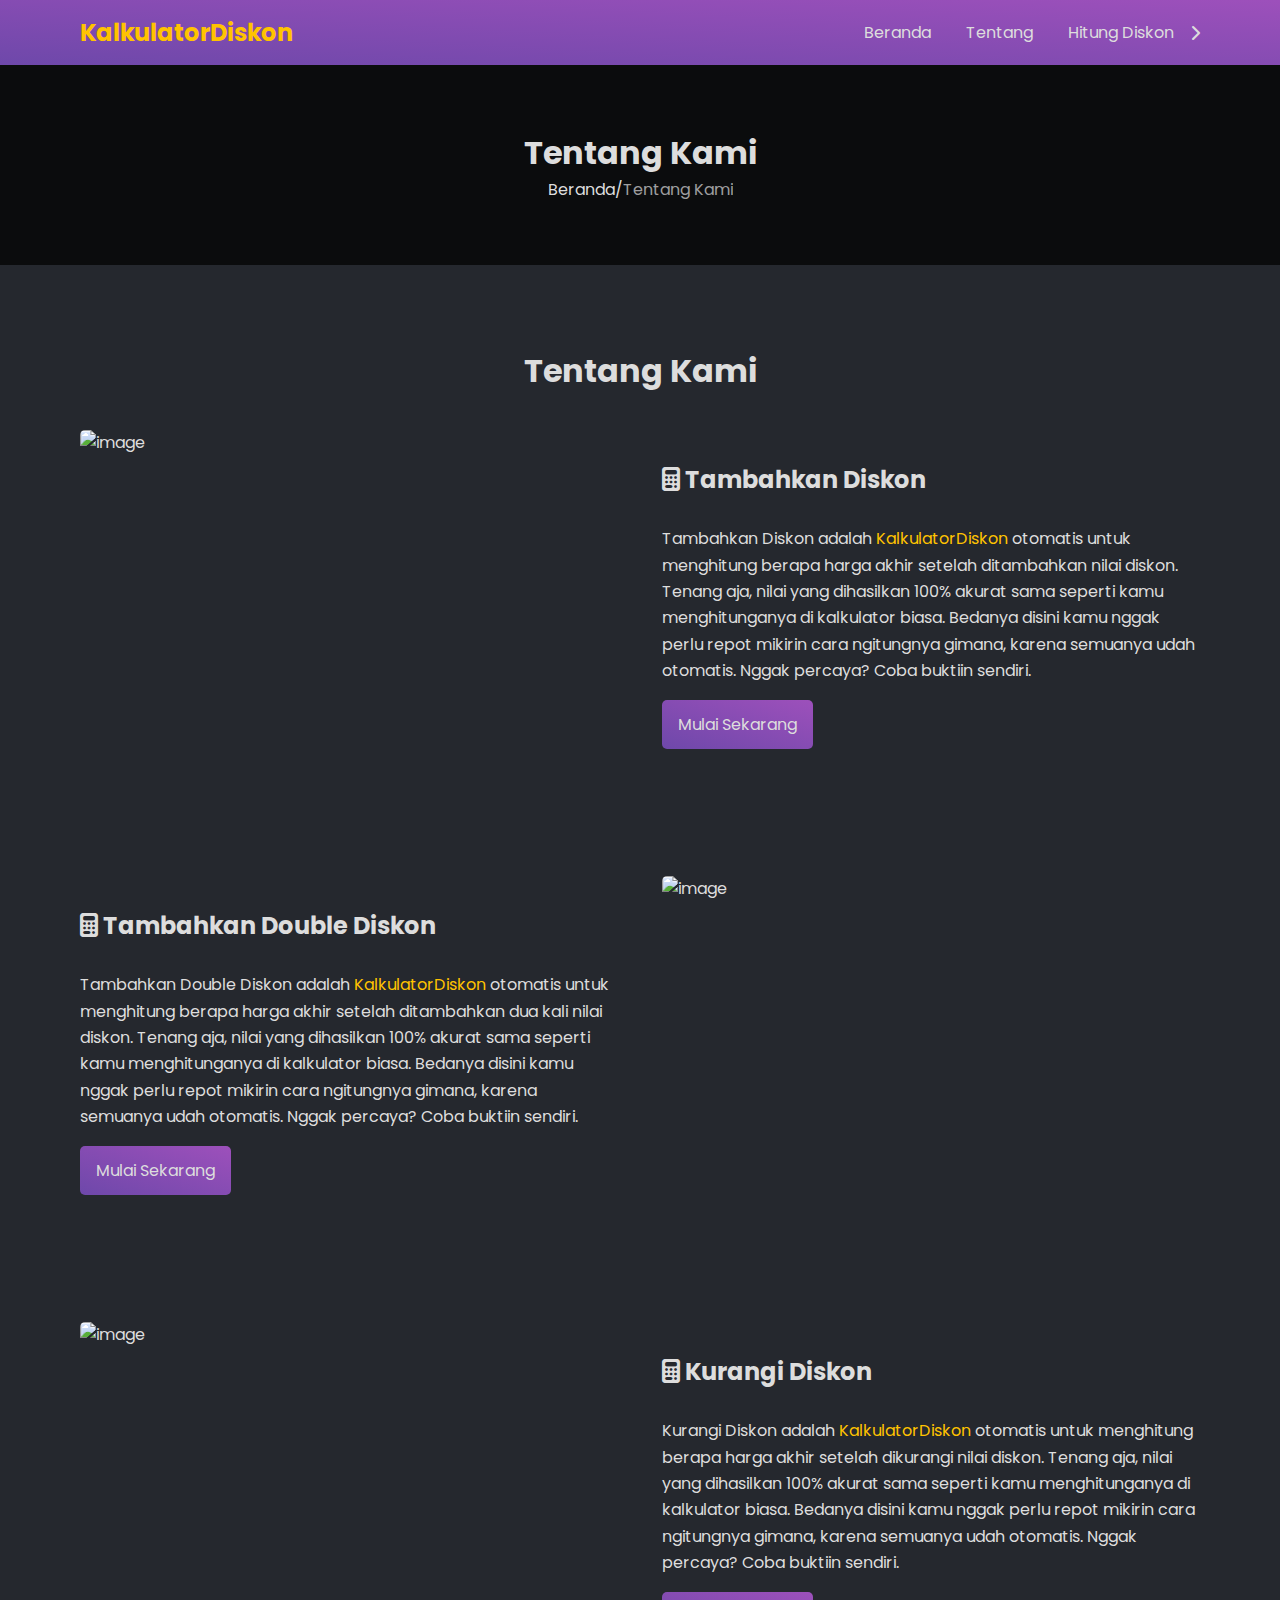
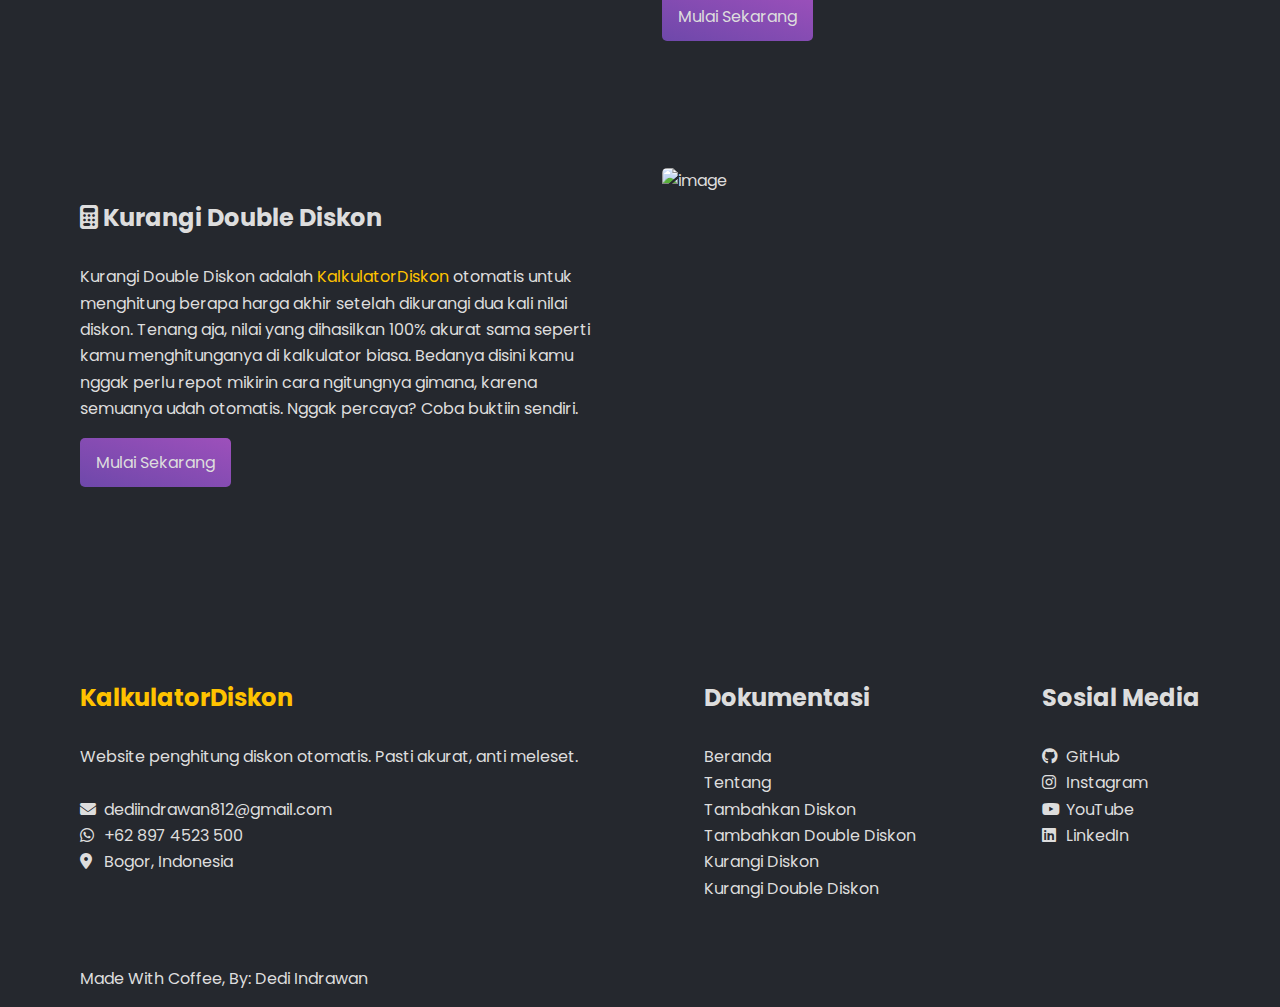
==== about.html @ f5e7368a "restyling mobile view" ====
<!DOCTYPE html>
<html lang="en">

<head>
    <meta charset="UTF-8">
    <meta http-equiv="X-UA-Compatible" content="IE=edge">
    <meta name="viewport" content="width=device-width, initial-scale=1.0">
    <title>Kalkulator Diskon | Tentang</title>
    <!-- connecting to css file -->
    <link rel="stylesheet" href="style.css">
    <link rel="stylesheet" href="kurangi-diskon.css">
    <!-- connecting to cdn js font awesome icon -->
    <link rel="stylesheet" href="https://cdnjs.cloudflare.com/ajax/libs/font-awesome/6.2.1/css/all.min.css" />

<body>
    <!-- alert -->
    <div class="alert">
        <p>Harga awal dan diskon tidak boleh kosong!</p>
    </div>

    <!-- wrapper navbar -->
    <nav class="wrapper-navbar">
        <!-- logo -->
        <div class="logo">
            <a href="index.html">
                <h2>KalkulatorDiskon</h2>
            </a>
        </div>
        <!-- navlink -->
        <ul class="navlink">
            <li><a href="index.html">Beranda</a></li>
            <li><a href="about.html">Tentang</a></li>
            <li class="dropdown">
                <a href="#!">Hitung Diskon <i class="fa-solid fa-chevron-right"></i></a>
                <!-- dropdown list -->
                <ul class="dropdown-list">
                    <li><a href="tambahkan-diskon.html">Tambahkan Diskon</a></li>
                    <li><a href="tambahkan-db-diskon.html">Tambahkan Double Diskon</a></li>
                    <li><a href="kurangi-diskon.html">Kurangi Diskon</a></li>
                    <li><a href="kurangi-db-diskon.html">Kurangi Double Diskon</a></li>
                </ul>
            </li>
        </ul>
        <!-- toggle menu -->
        <i class="fa-solid fa-bars-staggered toggle-menu" onclick="openNavlink()"></i>
    </nav>

    <!-- jumbotron -->
    <header class="jumbotron">
        <div class="jumbotron-text">
            <h1>Tentang Kami</h1>
            <ul>
                <li><a href="index.html">Beranda</a></li>
                /
                <li><a href="#about">Tentang Kami</a></li>
            </ul>
        </div>
    </header>

    <!-- container start -->
    <main class="container">
        <section id="about">
            <h1>Tentang Kami</h1>
            <figure class="content">
                <img src="https://images.unsplash.com/photo-1527264935190-1401c51b5bbc?ixlib=rb-4.0.3&ixid=MnwxMjA3fDB8MHxwaG90by1wYWdlfHx8fGVufDB8fHx8&auto=format&fit=crop&w=870&q=80"
                    alt="image">
                <figcaption>
                    <h2><i class="fa-solid fa-calculator"></i> Tambahkan Diskon</h2>
                    <br>
                    <p>Tambahkan Diskon adalah <span>KalkulatorDiskon</span> otomatis untuk menghitung berapa harga
                        akhir
                        setelah ditambahkan nilai diskon. Tenang aja, nilai yang dihasilkan 100% akurat sama seperti
                        kamu menghitunganya di kalkulator biasa. Bedanya disini kamu nggak perlu repot mikirin cara
                        ngitungnya gimana, karena semuanya udah otomatis. Nggak percaya? Coba buktiin sendiri.</p>
                    <button type="submit" onclick="openTambahkanDiskon()">Mulai Sekarang</button>
                </figcaption>
            </figure>
        </section>
        <section>
            <figure class="content">
                <img src="https://images.unsplash.com/photo-1545535408-2b4d520cbd88?ixlib=rb-4.0.3&ixid=MnwxMjA3fDB8MHxzZWFyY2h8Mzh8fGRpc2NvdW50fGVufDB8MHwwfHw%3D&auto=format&fit=crop&w=500&q=60"
                    alt="image">
                <figcaption>
                    <h2><i class="fa-solid fa-calculator"></i> Tambahkan Double Diskon</h2>
                    <br>
                    <p>Tambahkan Double Diskon adalah <span>KalkulatorDiskon</span> otomatis untuk menghitung berapa
                        harga
                        akhir
                        setelah ditambahkan dua kali nilai diskon. Tenang aja, nilai yang dihasilkan 100% akurat sama
                        seperti
                        kamu menghitunganya di kalkulator biasa. Bedanya disini kamu nggak perlu repot mikirin cara
                        ngitungnya gimana, karena semuanya udah otomatis. Nggak percaya? Coba buktiin sendiri.</p>
                    <button type="submit" onclick="openTambahkanDbDiskon()">Mulai Sekarang</button>
                </figcaption>
            </figure>
        </section>
        <section>
            <figure class="content">
                <img src="https://images.unsplash.com/photo-1572584642822-6f8de0243c93?ixlib=rb-4.0.3&ixid=MnwxMjA3fDB8MHxwaG90by1wYWdlfHx8fGVufDB8fHx8&auto=format&fit=crop&w=870&q=80"
                    alt="image">
                <figcaption>
                    <h2><i class="fa-solid fa-calculator"></i> Kurangi Diskon</h2>
                    <br>
                    <p>Kurangi Diskon adalah <span>KalkulatorDiskon</span> otomatis untuk menghitung berapa harga
                        akhir
                        setelah dikurangi nilai diskon. Tenang aja, nilai yang dihasilkan 100% akurat sama seperti
                        kamu menghitunganya di kalkulator biasa. Bedanya disini kamu nggak perlu repot mikirin cara
                        ngitungnya gimana, karena semuanya udah otomatis. Nggak percaya? Coba buktiin sendiri.</p>
                    <button type="submit" onclick="openKurangiDiskon()">Mulai Sekarang</button>
                </figcaption>
            </figure>
        </section>
        <section>
            <figure class="content">
                <img src="https://images.unsplash.com/photo-1571597438372-540dd352bf41?ixlib=rb-4.0.3&ixid=MnwxMjA3fDB8MHxzZWFyY2h8NDV8fGRpc2NvdW50fGVufDB8MHwwfHw%3D&auto=format&fit=crop&w=500&q=60"
                    alt="image">
                <figcaption>
                    <h2><i class="fa-solid fa-calculator"></i> Kurangi Double Diskon</h2>
                    <br>
                    <p>Kurangi Double Diskon adalah <span>KalkulatorDiskon</span> otomatis untuk menghitung berapa harga
                        akhir
                        setelah dikurangi dua kali nilai diskon. Tenang aja, nilai yang dihasilkan 100% akurat sama
                        seperti
                        kamu menghitunganya di kalkulator biasa. Bedanya disini kamu nggak perlu repot mikirin cara
                        ngitungnya gimana, karena semuanya udah otomatis. Nggak percaya? Coba buktiin sendiri.</p>
                    <button type="submit" onclick="openKurangiDbDiskon()">Mulai Sekarang</button>
                </figcaption>
            </figure>
        </section>
    </main>
    <!-- container end -->

    <!-- footer -->
    <footer>
        <div class="credit">
            <a href="index.html">
                <h2>KalkulatorDiskon</h2>
            </a>
            <br>
            <p>Website penghitung diskon otomatis. Pasti akurat, anti meleset.</p>
            <br>
            <p><i class="fa-solid fa-envelope"></i> dediindrawan812@gmail.com</p>
            <p><i class="fa-brands fa-whatsapp"></i> +62 897 4523 500</p>
            <p><i class="fa-solid fa-location-dot"></i> Bogor, Indonesia</p>
        </div>
        <div class="documentation">
            <h2>Dokumentasi</h2>
            <br>
            <ul>
                <li><a href="index.html">Beranda</a></li>
                <li><a href="about.html">Tentang</a></li>
                <li><a href="tambahkan-diskon.html">Tambahkan Diskon</a></li>
                <li><a href="tambahkan-db-diskon.html">Tambahkan Double Diskon</a></li>
                <li><a href="kurangi-diskon.html">Kurangi Diskon</a></li>
                <li><a href="kurangi-db-diskon.html">Kurangi Double Diskon</a></li>
            </ul>
        </div>
        <div class="social-media">
            <h2>Sosial Media</h2>
            <br>
            <ul>
                <li><a href="https://github.com/dediindrawan" target="_blank"><i class="fa-brands fa-github"></i>
                        GitHub</a></li>
                <li><a href="https://www.instagram.com/dediindra_one/" target="_blank"><i
                            class="fa-brands fa-instagram"></i>
                        Instagram</a></li>
                <li><a href="https://www.youtube.com/channel/UC6O6PZDZYROxB4myIOJg7Eg" target="_blank"><i
                            class="fa-brands fa-youtube"></i> YouTube</a></li>
                <li><a href="#!"><i class="fa-brands fa-linkedin" target="_blank"></i> LinkedIn</a></li>
            </ul>
        </div>
    </footer>

    <!-- copyright -->
    <div class="copyright">
        <p>Made With Coffee, By: <a href="https://linktr.ee/dediindra_one/" target="_blank">Dedi Indrawan</a></p>
    </div>

    <!-- connecting to javascript file -->
    <script src="main.js"></script>
    <script src="kurangi-diskon.js"></script>
</body>

</html>
---- style.css ----
/* font */
@import url('https://fonts.googleapis.com/css2?family=Lobster&family=Poppins:ital,wght@0,100;0,200;0,300;0,400;0,500;0,600;0,700;0,800;0,900;1,100;1,200;1,300;1,400;1,500;1,600;1,700;1,800;1,900&family=Roboto:ital,wght@0,100;0,300;0,400;0,500;0,700;0,900;1,100;1,300;1,400;1,500;1,700;1,900&display=swap');

/* set default */
* {
  margin: 0;
  padding: 0;
  box-sizing: border-box;
  list-style: none;
  text-decoration: none;
}

/* set variable */
:root {
  --primary-font: 'Poppins', sans-serif;
  --gradient-color: linear-gradient(to top right, rgb(110, 72, 170), rgb(157, 80, 187));
  --body-bg-color: rgb(37, 40, 46);
  --primary-font-color: #ddd;
  --timing: all 0.3s;
  --warning-color: rgb(255, 195, 0);
}

/* input style */
input {
  padding: 0.75em;
  outline: none;
  border: none;
  border-radius: 5px;
  font-size: 1rem;
  font-family: var(--primary-font);
  color: var(--body-bg-color);
  background-color: var(--primary-font-color);
}

/* button style */
button {
  padding: 0.75em 1em;
  font-size: 1rem;
  cursor: pointer;
  border: none;
  border-radius: 5px;
  font-family: var(--primary-font);
  color: var(--primary-font-color);
  background: var(--gradient-color);
}

/* anchor style */
a {
  font-size: 1rem;
  color: var(--primary-font-color);
}

/* heading style */
h1 {
  font-size: 2rem;
}

h2 {
  font-size: 1.5rem;
}

h3 {
  font-size: 1.17rem;
}

h4 {
  font-size: 1rem;
}

h5 {
  font-size: 0.83rem;
}

h6 {
  font-size: 0.67rem;
}

/* paragraph style */
p {
  font-size: 1rem;
}

/* body style */
html,
body {
  font-weight: normal;
  font-style: normal;
  scroll-behavior: smooth;
  font-family: var(--primary-font);
  color: var(--primary-font-color);
  background-color: var(--body-bg-color);
}

/* alert */
.alert {
  width: 100%;
  padding: 1em 0;
  text-align: center;
  position: fixed;
  top: 0;
  background: var(--gradient-color);
  display: none;
}

/* wrapper nabar */
.wrapper-navbar {
  width: 100%;
  height: 65px;
  padding: 0 5em;
  display: flex;
  justify-content: space-between;
  align-items: center;
  position: fixed;
  top: 0;
  z-index: 1;
  background: var(--gradient-color);
}

.wrapper-navbar .logo a h2 {
  color: var(--warning-color);
}

.wrapper-navbar .navlink {
  width: 30%;
  display: flex;
  justify-content: space-between;
  align-items: center;
  position: relative;
}

.wrapper-navbar .navlink li:not(.dropdown-list li) {
  width: 100%;
  height: 65px;
  display: flex;
  align-items: center;
}

.wrapper-navbar .navlink li a {
  transition: var(--timing);
}

.wrapper-navbar .navlink li a:hover {
  opacity: 0.7;
}

.wrapper-navbar .navlink .dropdown {
  height: 65px;
  position: relative;
}

.wrapper-navbar .navlink .dropdown a {
  width: max-content;
  display: flex;
  align-items: center;
}

.wrapper-navbar .navlink .dropdown a i {
  margin-left: 1em;
  transition: var(--timing);
}

.wrapper-navbar .navlink .dropdown a:hover i {
  transform: rotate(90deg);
}

.wrapper-navbar .navlink .dropdown-list {
  position: absolute;
  top: 65px;
  right: 0;
  z-index: 1;
  display: none;
}

.wrapper-navbar .navlink .dropdown-list li {
  width: 100%;
}

.wrapper-navbar .navlink .dropdown-list li a {
  width: 100%;
  padding: 1em 3em;
  background: var(--gradient-color);
  transition: var(--timing);
}

.wrapper-navbar .dropdown-list li a:hover {
  opacity: 0.7;
}

.wrapper-navbar .navlink .dropdown:hover .dropdown-list {
  display: block;
}

.wrapper-navbar .toggle-menu {
  display: none;
}

/* jumbotron */
.jumbotron {
  width: 100%;
  height: 500px;
  margin-top: 65px;
  background-image: url('https://images.unsplash.com/photo-1556740714-a8395b3bf30f?ixlib=rb-4.0.3&ixid=MnwxMjA3fDB8MHxwaG90by1wYWdlfHx8fGVufDB8fHx8&auto=format&fit=crop&w=870&q=80');
  background-size: cover;
  background-repeat: no-repeat;
  background-position: center;
  background-attachment: fixed;
}

.jumbotron .jumbotron-text {
  width: 100%;
  height: 500px;
  display: flex;
  justify-content: center;
  align-items: center;
  flex-direction: column;
  background-color: rgba(0, 0, 0, 0.7);
}

.jumbotron .jumbotron-text h1 span {
  color: var(--warning-color);
}

.jumbotron .jumbotron-text button {
  margin-top: 2em;
  transition: var(--timing);
}

.jumbotron .jumbotron-text button:hover {
  padding: 0.75em 2em;
}

/* container */
.container {
  width: 100%;
  padding: 0 5em;
  line-height: 1.65;
}

.container section {
  padding: 3em 0;
}

.container section h1 {
  text-align: center;
  margin: 1em auto;
}

.container section figure {
  display: flex;
  justify-content: space-between;
  align-items: center;
}

.container section figure img {
  width: 48%;
  height: 350px;
  object-fit: cover;
  border-radius: 5px;
}

.container section figure figcaption {
  width: 48%;
}

.container section figure figcaption span {
  color: var(--warning-color);
}

.container section figure figcaption button {
  margin-top: 1em;
  transition: var(--timing);
}

.container section figure figcaption button:hover {
  padding: 0.75em 2em;
}

.container section:nth-child(even) figure img {
  order: 2;
}

.container section:nth-child(even) figure figcaption {
  order: 1;
}

/* footer */
footer {
  width: 100%;
  margin-top: 7em;
  padding: 0 5em;
  line-height: 1.65;
  display: flex;
  justify-content: space-between;
}

footer .credit a h2 {
  color: var(--warning-color);
}

footer .documentation a,
footer .social-media a {
  transition: var(--timing);
}

footer .documentation a:hover,
footer .social-media a:hover {
  opacity: 0.5;
}

footer .credit i,
footer .social-media i {
  width: 20px;
}

/* copyright */
.copyright {
  width: 100%;
  margin-top: 3em;
  padding: 1em 5em;
}

.copyright a {
  transition: var(--timing);
}

.copyright a:hover {
  opacity: 0.5;
}

/* responsive breakpoint */

/* Extra small devices (phones, 600px and down) */
@media only screen and (max-width: 600px) {
  h1 {
    font-size: 1.25rem;
  }

  h2 {
    font-size: 1.17rem;
  }

  p {
    font-size: 0.9rem;
  }

  a {
    font-size: 0.9rem;
  }

  button {
    font-size: 0.9rem;
  }

  /* wrapper nabar */
  .wrapper-navbar {
    padding: 0 1.5em;
  }

  .wrapper-navbar .navlink {
    width: 100%;
    flex-direction: column;
    position: absolute;
    top: 65px;
    left: -100%;
    z-index: -1;
    opacity: 0;
    background: var(--gradient-color);
    transition: var(--timing);
  }

  .wrapper-navbar .show-navlink {
    left: 0;
    opacity: 1;
  }

  .wrapper-navbar .navlink li:not(.dropdown-list li) {
    width: 100%;
    padding: 1.5em;
    display: flex;
    align-items: center;
  }

  .wrapper-navbar .navlink .dropdown {
    height: max-content;
  }

  .wrapper-navbar .navlink .dropdown-list li a {
    width: 100%;
    padding: 1em 3em;
    background: var(--gradient-color);
    transition: var(--timing);
  }

  .wrapper-navbar .dropdown-list li a:hover {
    opacity: 0.8;
  }

  .wrapper-navbar .navlink .dropdown:hover .dropdown-list {
    display: block;
  }

  .wrapper-navbar .toggle-menu {
    display: block;
    cursor: pointer;
    transition: var(--timing);
  }

  .wrapper-navbar .toggle-menu:hover {
    opacity: 0.7;
  }

  /* jumbotron */
  .jumbotron .jumbotron-text {
    text-align: center;
  }

  .jumbotron .jumbotron-text h1 {
    padding: 0 1.5em;
  }

  /* container */
  .container {
    padding: 0 1.5em;
  }

  .container section figure {
    flex-direction: column;
  }

  .container section figure img {
    width: 100%;
    height: 150px;
  }

  .container section figure figcaption {
    width: 100%;
    margin-top: 1em;
  }

  .container section:nth-child(even) figure img {
    order: 1;
  }

  .container section:nth-child(even) figure figcaption {
    order: 2;
  }

  /* footer */
  footer {
    padding: 0 1.5em;
    flex-direction: column;
  }

  footer .documentation,
  footer .social-media {
    margin-top: 2em;
  }

  /* copyright */
  .copyright {
    padding: 1em 1.5em;
    display: flex;
    justify-content: center;
  }
}

/* Small devices (portrait tablets and large phones, 600px and up) */
@media only screen and (min-width: 600px) {
}

/* Medium devices (landscape tablets, 768px and up) */
@media only screen and (min-width: 768px) {
}

/* Large devices (laptops/desktops, 992px and up) */
@media only screen and (min-width: 992px) {
}

/* Extra large devices (large laptops and desktops, 1200px and up) */
@media only screen and (min-width: 1200px) {
}

/* Medium devices (landscape tablets, 550px and up) */
@media screen and (min-device-width: 550px) and (max-device-width: 992px) and (orientation: landscape) {
  h1 {
    font-size: 1.25rem;
  }

  h2 {
    font-size: 1.17rem;
  }

  p {
    font-size: 0.9rem;
  }

  a {
    font-size: 0.9rem;
  }

  button {
    font-size: 0.9rem;
  }

  /* wrapper nabar */
  .wrapper-navbar {
    height: 50px;
    padding: 0 1.5em;
  }

  .wrapper-navbar .navlink {
    width: 100%;
    flex-direction: column;
    position: absolute;
    top: 50px;
    left: -100%;
    z-index: -1;
    opacity: 0;
    background: var(--gradient-color);
    transition: var(--timing);
  }

  .wrapper-navbar .show-navlink {
    left: 0;
    opacity: 1;
  }

  .wrapper-navbar .navlink li:not(.dropdown-list li) {
    width: 100%;
    padding: 1.5em;
    display: flex;
    align-items: center;
  }

  .wrapper-navbar .navlink .dropdown {
    height: max-content;
  }

  .wrapper-navbar .navlink .dropdown-list li a {
    width: 100%;
    padding: 1em 3em;
    background: var(--gradient-color);
    transition: var(--timing);
  }

  .wrapper-navbar .dropdown-list li a:hover {
    opacity: 0.8;
  }

  .wrapper-navbar .navlink .dropdown:hover .dropdown-list {
    display: block;
    top: -130px;
  }

  .wrapper-navbar .toggle-menu {
    display: block;
    cursor: pointer;
    transition: var(--timing);
  }

  .wrapper-navbar .toggle-menu:hover {
    opacity: 0.7;
  }

  /* jumbotron */
  .jumbotron .jumbotron-text {
    text-align: center;
  }

  .jumbotron .jumbotron-text h1 {
    padding: 0 1.5em;
  }

  /* container */
  .container {
    padding: 0 1.5em;
  }

  .container section figure img {
    object-fit: fill;
    aspect-ratio: 1/1;
  }

  /* footer */
  footer {
    padding: 0 1.5em;
    flex-direction: column;
  }

  footer .documentation,
  footer .social-media {
    margin-top: 2em;
  }

  /* copyright */
  .copyright {
    padding: 1em 1.5em;
    display: flex;
    justify-content: center;
  }
}
---- kurangi-diskon.css ----
/* jumbotron */
.jumbotron {
  height: 200px;
}

.jumbotron .jumbotron-text {
  height: 200px;
}

.jumbotron .jumbotron-text ul {
  width: max-content;
  display: flex;
  justify-content: space-between;
  align-items: center;
}

.jumbotron .jumbotron-text ul li:last-child {
  opacity: 0.7;
}

/* section */
section {
  width: 100%;
  padding-top: 3em;
  padding-left: 5em;
  padding-right: 5em;
}

section div {
  width: 100%;
  padding: 2em 1em;
  margin-top: 4em;
  text-align: center;
  border: 2px dashed var(--primary-font-color);
}

section div form {
  width: 75%;
  margin: 2em auto;
  display: flex;
  justify-content: space-between;
  align-items: center;
}

section div form input {
  width: 40%;
}

section div form button {
  padding: 0.75em 3em;
}

section div span .wrapper-result {
  display: flex;
  justify-content: center;
  align-items: baseline;
}

/* responsive breakpoint */

/* Extra small devices (phones, 600px and down) */
@media only screen and (max-width: 600px) {
  /* section */
  section {
    padding-left: 1.5em;
    padding-right: 1.5em;
  }

  section div form {
    width: 100%;
    flex-direction: column;
  }

  section div form input {
    width: 100%;
    margin-bottom: 2em;
  }

  section div form button {
    width: 100%;
  }
}

/* Small devices (portrait tablets and large phones, 600px and up) */
@media only screen and (min-width: 600px) {
}

/* Medium devices (landscape tablets, 768px and up) */
@media only screen and (min-width: 768px) {
}

/* Large devices (laptops/desktops, 992px and up) */
@media only screen and (min-width: 992px) {
}

/* Extra large devices (large laptops and desktops, 1200px and up) */
@media only screen and (min-width: 1200px) {
}

/* Medium devices (landscape tablets, 550px and up) */
@media screen and (min-device-width: 550px) and (max-device-width: 992px) and (orientation: landscape) {
  /* section */
  section {
    padding-left: 1.5em;
    padding-right: 1.5em;
  }

  section div form {
    width: 100%;
    flex-direction: column;
  }

  section div form input {
    width: 100%;
    margin-bottom: 2em;
  }

  section div form button {
    width: 100%;
  }
}
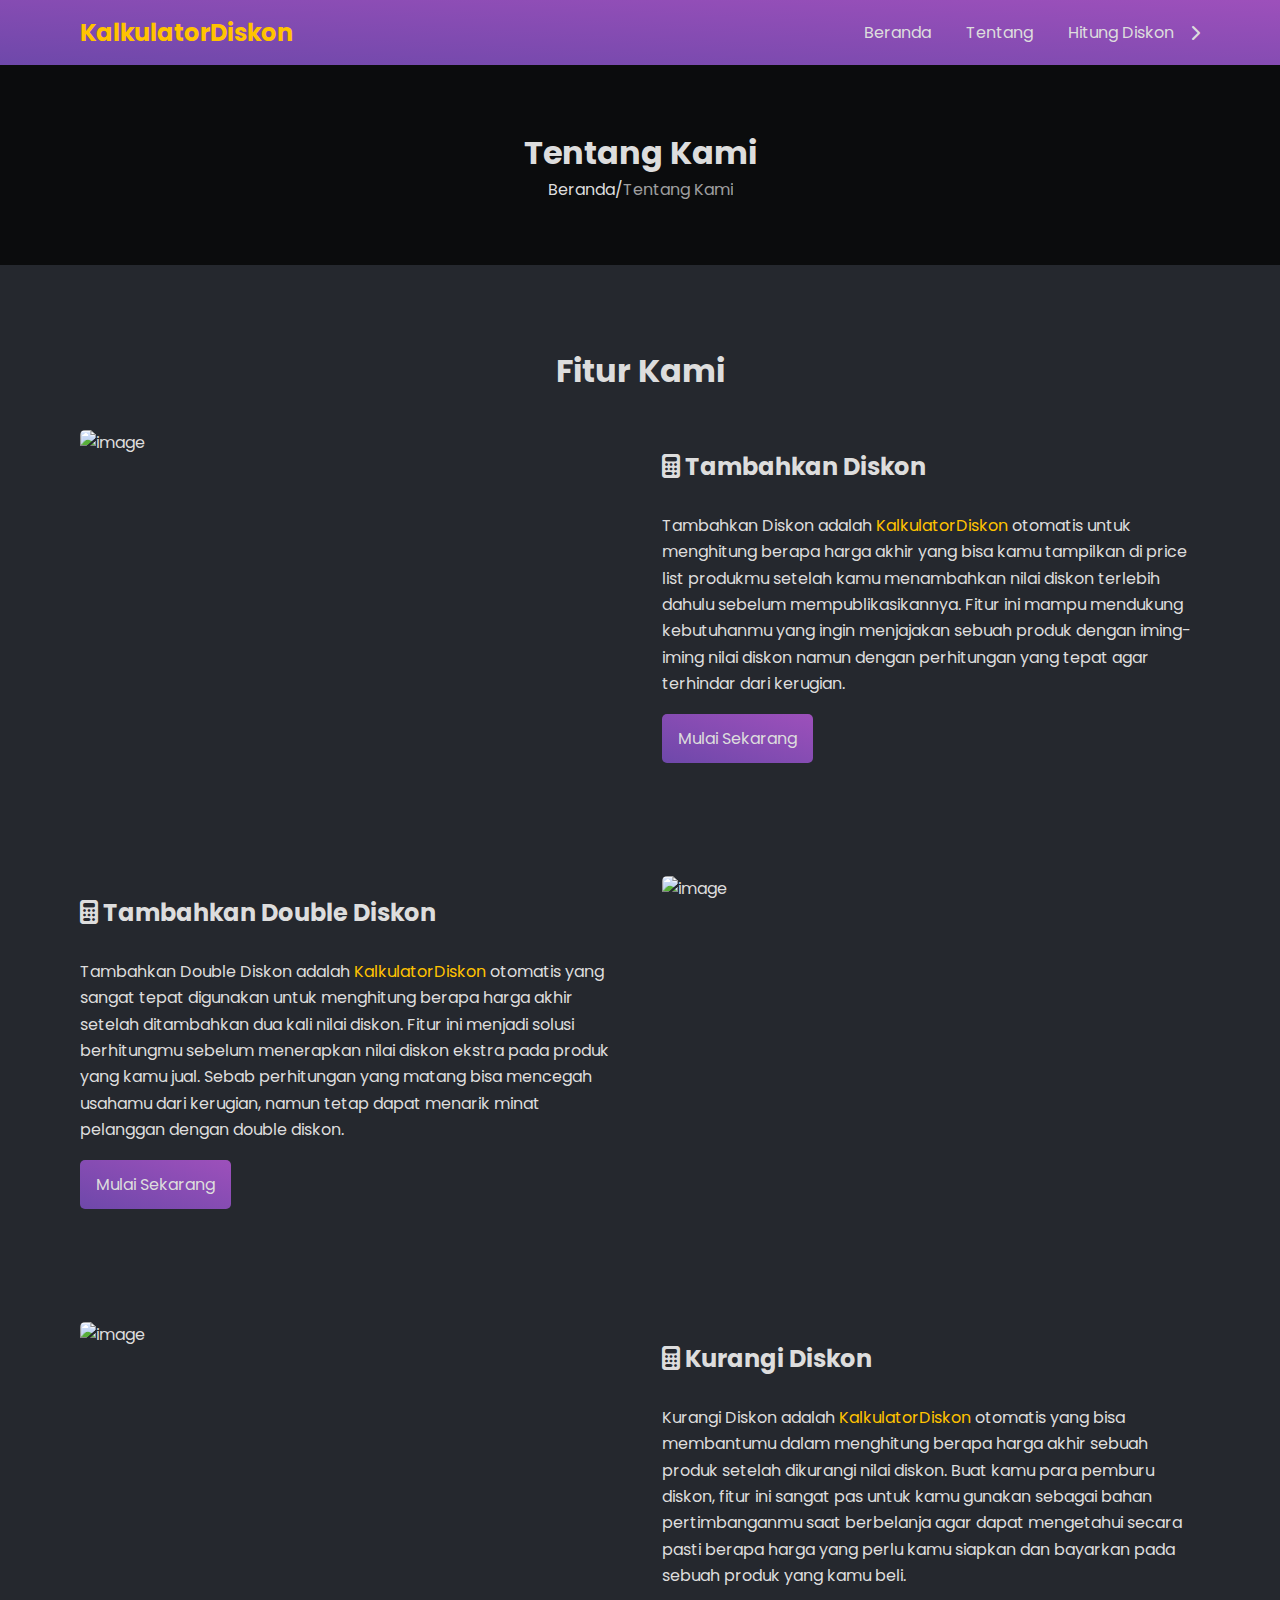
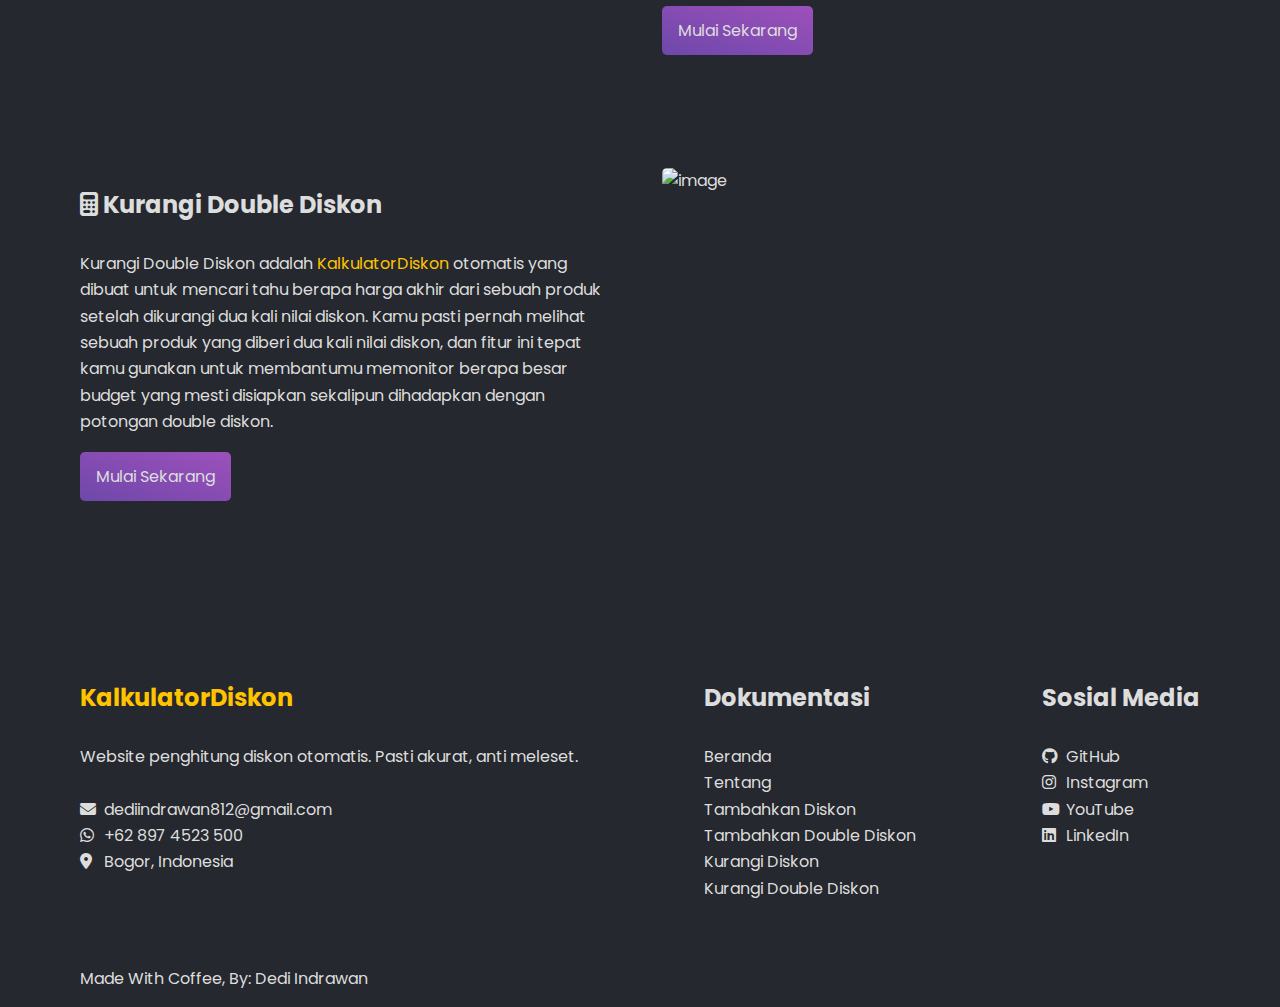
==== commit 8f8d4438: "memperbarui deskripsi pada halaman utama" ====
--- a/about.html
+++ b/about.html
@@ -60,7 +60,7 @@
     <!-- container start -->
     <main class="container">
         <section id="about">
-            <h1>Tentang Kami</h1>
+            <h1>Fitur Kami</h1>
             <figure class="content">
                 <img src="https://images.unsplash.com/photo-1527264935190-1401c51b5bbc?ixlib=rb-4.0.3&ixid=MnwxMjA3fDB8MHxwaG90by1wYWdlfHx8fGVufDB8fHx8&auto=format&fit=crop&w=870&q=80"
                     alt="image">
@@ -68,10 +68,10 @@
                     <h2><i class="fa-solid fa-calculator"></i> Tambahkan Diskon</h2>
                     <br>
                     <p>Tambahkan Diskon adalah <span>KalkulatorDiskon</span> otomatis untuk menghitung berapa harga
-                        akhir
-                        setelah ditambahkan nilai diskon. Tenang aja, nilai yang dihasilkan 100% akurat sama seperti
-                        kamu menghitunganya di kalkulator biasa. Bedanya disini kamu nggak perlu repot mikirin cara
-                        ngitungnya gimana, karena semuanya udah otomatis. Nggak percaya? Coba buktiin sendiri.</p>
+                        akhir yang bisa kamu tampilkan di price list produkmu setelah kamu menambahkan nilai diskon
+                        terlebih dahulu sebelum mempublikasikannya. Fitur ini mampu mendukung kebutuhanmu yang ingin
+                        menjajakan sebuah produk dengan iming-iming nilai diskon namun dengan perhitungan yang tepat
+                        agar terhindar dari kerugian.</p>
                     <button type="submit" onclick="openTambahkanDiskon()">Mulai Sekarang</button>
                 </figcaption>
             </figure>
@@ -83,13 +83,12 @@
                 <figcaption>
                     <h2><i class="fa-solid fa-calculator"></i> Tambahkan Double Diskon</h2>
                     <br>
-                    <p>Tambahkan Double Diskon adalah <span>KalkulatorDiskon</span> otomatis untuk menghitung berapa
-                        harga
-                        akhir
-                        setelah ditambahkan dua kali nilai diskon. Tenang aja, nilai yang dihasilkan 100% akurat sama
-                        seperti
-                        kamu menghitunganya di kalkulator biasa. Bedanya disini kamu nggak perlu repot mikirin cara
-                        ngitungnya gimana, karena semuanya udah otomatis. Nggak percaya? Coba buktiin sendiri.</p>
+                    <p>Tambahkan Double Diskon adalah <span>KalkulatorDiskon</span> otomatis yang sangat tepat digunakan
+                        untuk menghitung berapa
+                        harga akhir setelah ditambahkan dua kali nilai diskon. Fitur ini menjadi solusi
+                        berhitungmu sebelum menerapkan nilai diskon ekstra pada produk yang kamu jual. Sebab perhitungan
+                        yang matang bisa mencegah usahamu dari kerugian, namun tetap dapat menarik minat pelanggan
+                        dengan double diskon.</p>
                     <button type="submit" onclick="openTambahkanDbDiskon()">Mulai Sekarang</button>
                 </figcaption>
             </figure>
@@ -101,11 +100,12 @@
                 <figcaption>
                     <h2><i class="fa-solid fa-calculator"></i> Kurangi Diskon</h2>
                     <br>
-                    <p>Kurangi Diskon adalah <span>KalkulatorDiskon</span> otomatis untuk menghitung berapa harga
-                        akhir
-                        setelah dikurangi nilai diskon. Tenang aja, nilai yang dihasilkan 100% akurat sama seperti
-                        kamu menghitunganya di kalkulator biasa. Bedanya disini kamu nggak perlu repot mikirin cara
-                        ngitungnya gimana, karena semuanya udah otomatis. Nggak percaya? Coba buktiin sendiri.</p>
+                    <p>Kurangi Diskon adalah <span>KalkulatorDiskon</span> otomatis yang bisa membantumu dalam
+                        menghitung berapa harga
+                        akhir sebuah produk setelah dikurangi nilai diskon. Buat kamu para pemburu diskon, fitur ini
+                        sangat pas untuk kamu gunakan sebagai bahan pertimbanganmu saat berbelanja agar dapat mengetahui
+                        secara pasti berapa harga yang perlu kamu siapkan dan bayarkan pada sebuah produk yang kamu
+                        beli.</p>
                     <button type="submit" onclick="openKurangiDiskon()">Mulai Sekarang</button>
                 </figcaption>
             </figure>
@@ -117,12 +117,11 @@
                 <figcaption>
                     <h2><i class="fa-solid fa-calculator"></i> Kurangi Double Diskon</h2>
                     <br>
-                    <p>Kurangi Double Diskon adalah <span>KalkulatorDiskon</span> otomatis untuk menghitung berapa harga
-                        akhir
-                        setelah dikurangi dua kali nilai diskon. Tenang aja, nilai yang dihasilkan 100% akurat sama
-                        seperti
-                        kamu menghitunganya di kalkulator biasa. Bedanya disini kamu nggak perlu repot mikirin cara
-                        ngitungnya gimana, karena semuanya udah otomatis. Nggak percaya? Coba buktiin sendiri.</p>
+                    <p>Kurangi Double Diskon adalah <span>KalkulatorDiskon</span> otomatis yang dibuat untuk mencari
+                        tahu berapa harga akhir dari sebuah produk setelah dikurangi dua kali nilai diskon. Kamu pasti
+                        pernah melihat sebuah produk yang diberi dua kali nilai diskon, dan fitur ini tepat kamu gunakan
+                        untuk membantumu memonitor berapa besar budget yang mesti disiapkan sekalipun dihadapkan dengan
+                        potongan double diskon.</p>
                     <button type="submit" onclick="openKurangiDbDiskon()">Mulai Sekarang</button>
                 </figcaption>
             </figure>
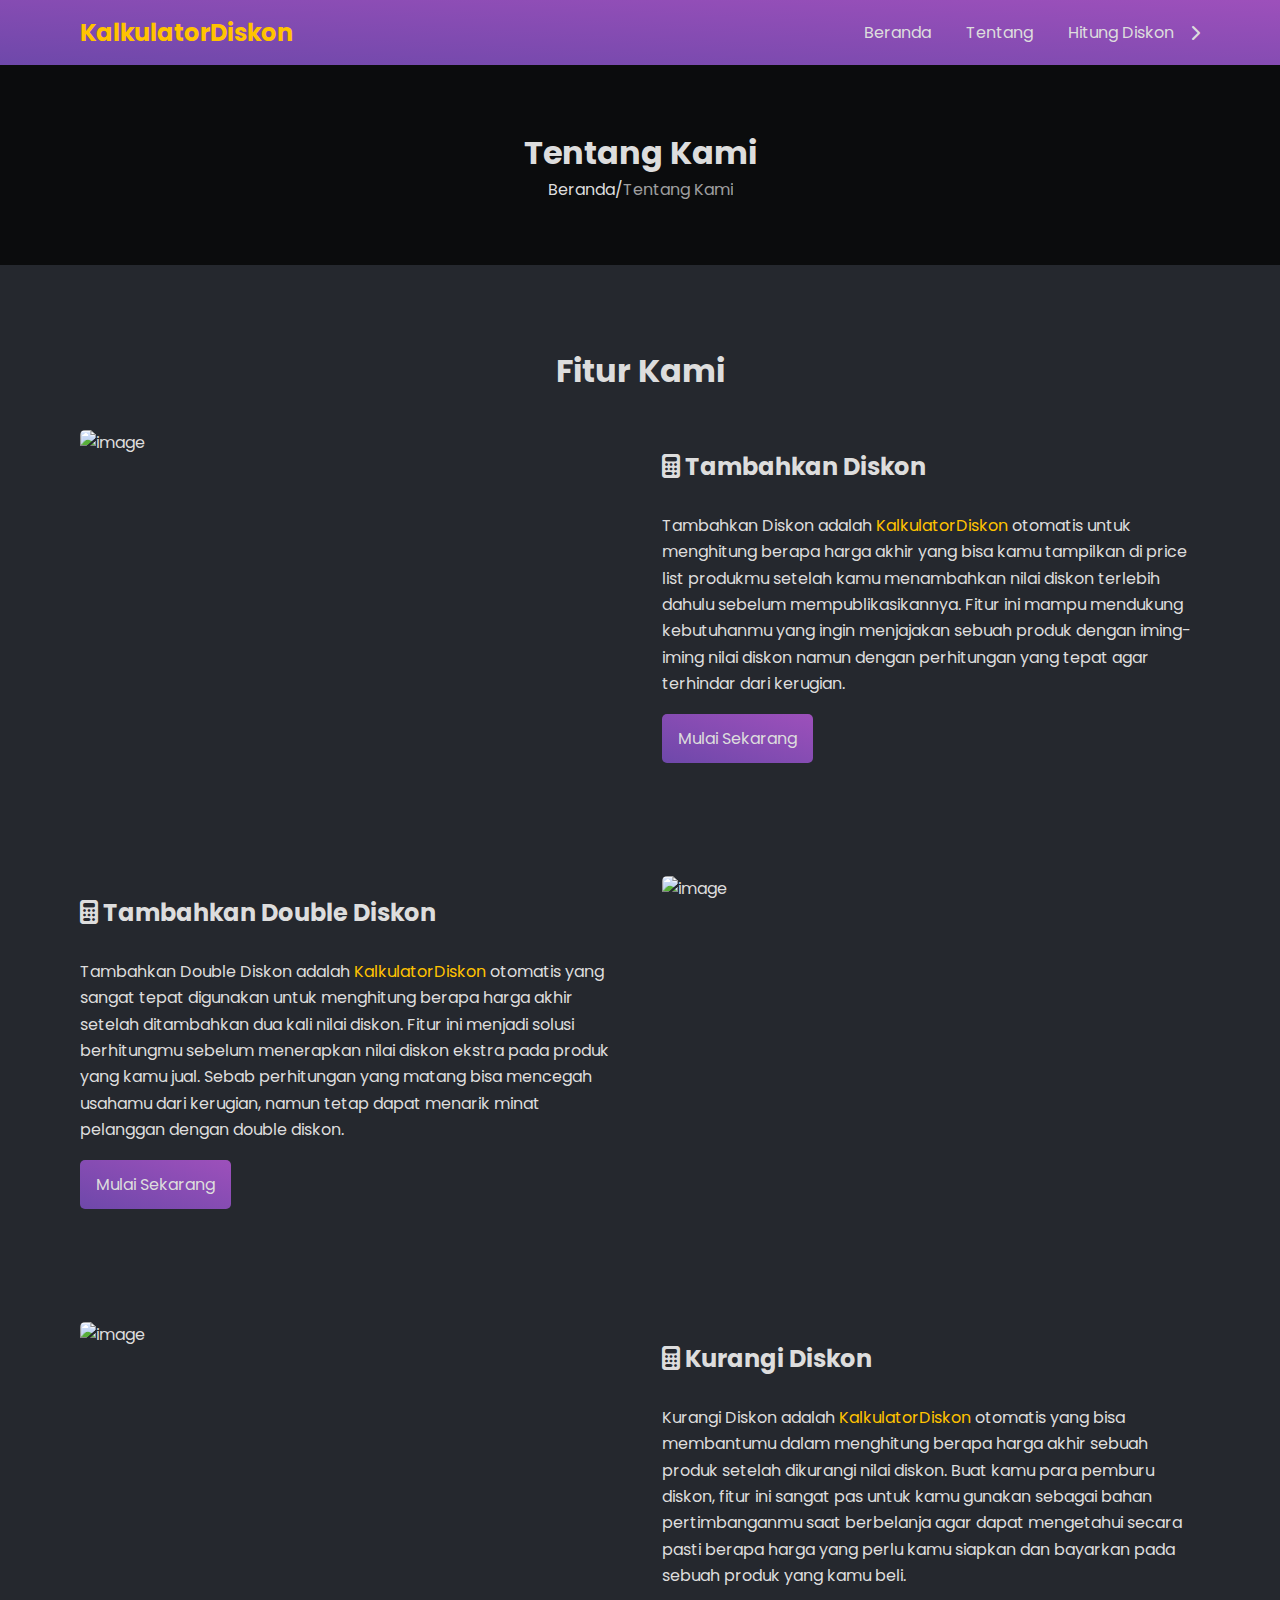
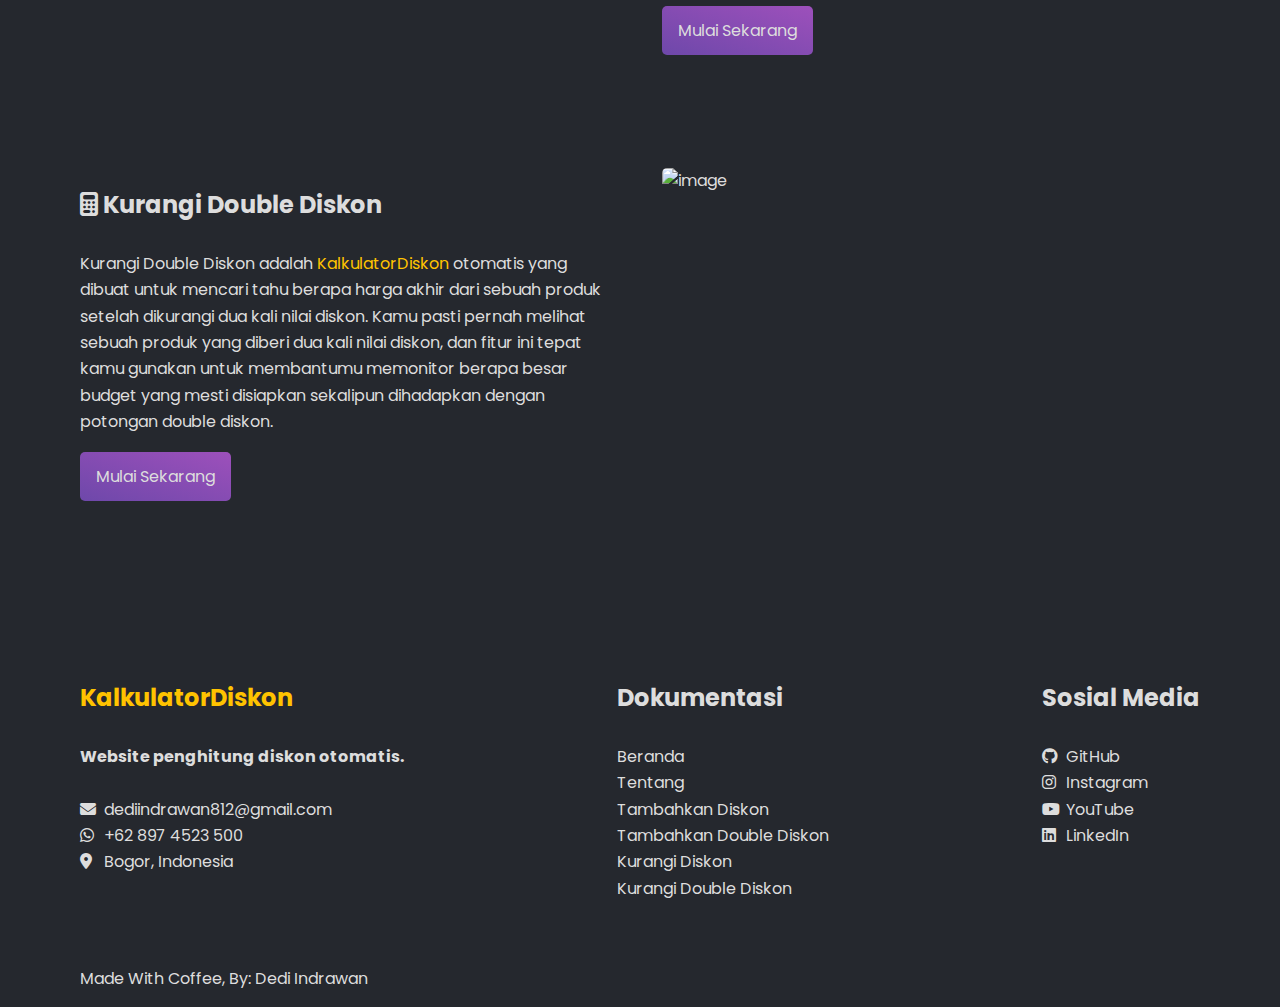
==== commit 1e3253e2: "new update" ====
--- a/about.html
+++ b/about.html
@@ -13,11 +13,6 @@
     <link rel="stylesheet" href="https://cdnjs.cloudflare.com/ajax/libs/font-awesome/6.2.1/css/all.min.css" />
 
 <body>
-    <!-- alert -->
-    <div class="alert">
-        <p>Harga awal dan diskon tidak boleh kosong!</p>
-    </div>
-
     <!-- wrapper navbar -->
     <nav class="wrapper-navbar">
         <!-- logo -->
@@ -136,7 +131,7 @@
                 <h2>KalkulatorDiskon</h2>
             </a>
             <br>
-            <p>Website penghitung diskon otomatis. Pasti akurat, anti meleset.</p>
+            <h4>Website penghitung diskon otomatis.</h4>
             <br>
             <p><i class="fa-solid fa-envelope"></i> dediindrawan812@gmail.com</p>
             <p><i class="fa-brands fa-whatsapp"></i> +62 897 4523 500</p>
@@ -165,7 +160,8 @@
                         Instagram</a></li>
                 <li><a href="https://www.youtube.com/channel/UC6O6PZDZYROxB4myIOJg7Eg" target="_blank"><i
                             class="fa-brands fa-youtube"></i> YouTube</a></li>
-                <li><a href="#!"><i class="fa-brands fa-linkedin" target="_blank"></i> LinkedIn</a></li>
+                <li><a href="https://www.linkedin.com/in/dediindrawan/"><i class="fa-brands fa-linkedin"
+                            target="_blank"></i> LinkedIn</a></li>
             </ul>
         </div>
     </footer>
@@ -177,7 +173,7 @@
 
     <!-- connecting to javascript file -->
     <script src="main.js"></script>
-    <script src="kurangi-diskon.js"></script>
+    <script src="about.js"></script>
 </body>
 
 </html>--- a/style.css
+++ b/style.css
@@ -94,10 +94,13 @@
 /* alert */
 .alert {
   width: 100%;
-  padding: 1em 0;
+  height: 65px;
   text-align: center;
+  line-height: 65px;
   position: fixed;
   top: 0;
+  left: 0;
+  z-index: 2;
   background: var(--gradient-color);
   display: none;
 }
@@ -192,6 +195,7 @@
 
 .wrapper-navbar .toggle-menu {
   display: none;
+  font-size: 1.25rem;
 }
 
 /* jumbotron */
@@ -392,7 +396,7 @@
   }
 
   .wrapper-navbar .dropdown-list li a:hover {
-    opacity: 0.8;
+    opacity: 0.7;
   }
 
   .wrapper-navbar .navlink .dropdown:hover .dropdown-list {
@@ -504,7 +508,6 @@
 
   /* wrapper nabar */
   .wrapper-navbar {
-    height: 50px;
     padding: 0 1.5em;
   }
 
@@ -543,10 +546,6 @@
     transition: var(--timing);
   }
 
-  .wrapper-navbar .dropdown-list li a:hover {
-    opacity: 0.8;
-  }
-
   .wrapper-navbar .navlink .dropdown:hover .dropdown-list {
     display: block;
     top: -130px;
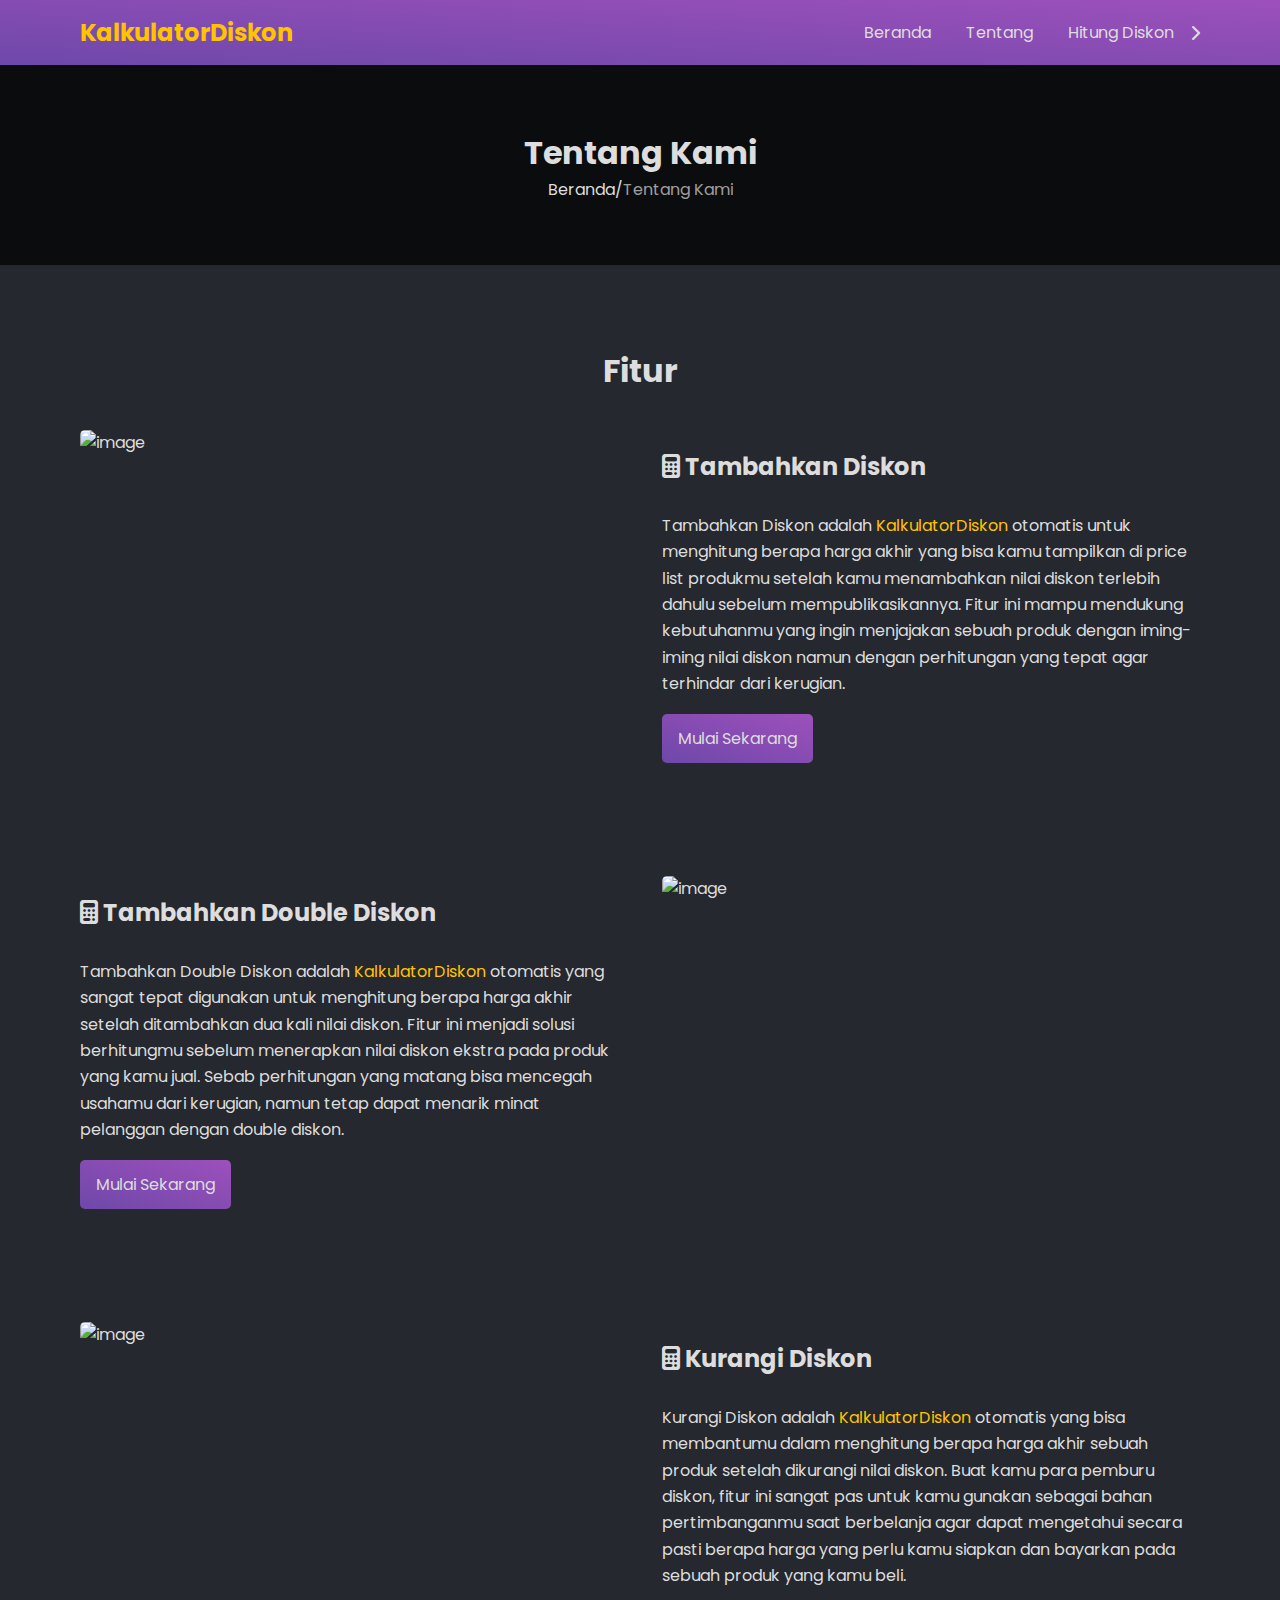
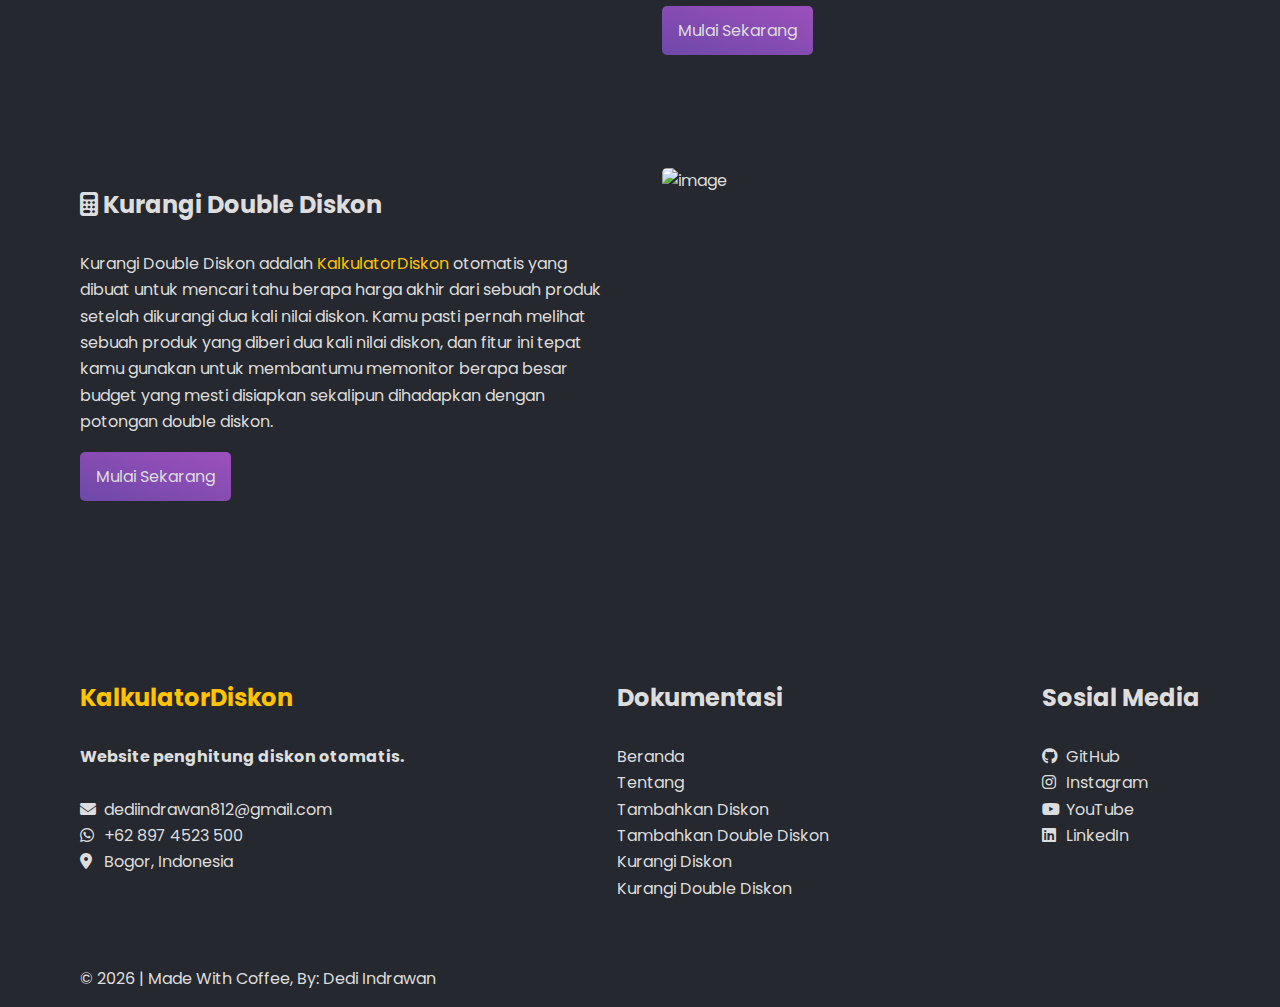
==== commit b458cf87: "update tampilan form input" ====
--- a/about.html
+++ b/about.html
@@ -55,7 +55,7 @@
     <!-- container start -->
     <main class="container">
         <section id="about">
-            <h1>Fitur Kami</h1>
+            <h1>Fitur</h1>
             <figure class="content">
                 <img src="https://images.unsplash.com/photo-1527264935190-1401c51b5bbc?ixlib=rb-4.0.3&ixid=MnwxMjA3fDB8MHxwaG90by1wYWdlfHx8fGVufDB8fHx8&auto=format&fit=crop&w=870&q=80"
                     alt="image">
@@ -160,15 +160,16 @@
                         Instagram</a></li>
                 <li><a href="https://www.youtube.com/channel/UC6O6PZDZYROxB4myIOJg7Eg" target="_blank"><i
                             class="fa-brands fa-youtube"></i> YouTube</a></li>
-                <li><a href="https://www.linkedin.com/in/dediindrawan/"><i class="fa-brands fa-linkedin"
-                            target="_blank"></i> LinkedIn</a></li>
+                <li><a href="https://www.linkedin.com/in/dediindrawan/" target="_blank"><i
+                            class="fa-brands fa-linkedin"></i> LinkedIn</a></li>
             </ul>
         </div>
     </footer>
 
     <!-- copyright -->
     <div class="copyright">
-        <p>Made With Coffee, By: <a href="https://linktr.ee/dediindra_one/" target="_blank">Dedi Indrawan</a></p>
+        <p>&copy; <span class="copy-years"></span> | Made With Coffee, By: <a href="https://linktr.ee/dediindra_one/"
+                target="_blank">Dedi Indrawan</a></p>
     </div>
 
     <!-- connecting to javascript file -->
--- a/style.css
+++ b/style.css
@@ -94,9 +94,8 @@
 /* alert */
 .alert {
   width: 100%;
-  height: 65px;
+  padding: 1em 0;
   text-align: center;
-  line-height: 65px;
   position: fixed;
   top: 0;
   left: 0;
@@ -142,12 +141,11 @@
   transition: var(--timing);
 }
 
-.wrapper-navbar .navlink li a:hover {
+.wrapper-navbar .navlink li a:not(.dropdown-list li a):hover {
   opacity: 0.7;
 }
 
 .wrapper-navbar .navlink .dropdown {
-  height: 65px;
   position: relative;
 }
 
@@ -167,6 +165,7 @@
 }
 
 .wrapper-navbar .navlink .dropdown-list {
+  min-width: max-content;
   position: absolute;
   top: 65px;
   right: 0;
@@ -186,7 +185,7 @@
 }
 
 .wrapper-navbar .dropdown-list li a:hover {
-  opacity: 0.7;
+  color: var(--warning-color);
 }
 
 .wrapper-navbar .navlink .dropdown:hover .dropdown-list {
@@ -384,25 +383,6 @@
     align-items: center;
   }
 
-  .wrapper-navbar .navlink .dropdown {
-    height: max-content;
-  }
-
-  .wrapper-navbar .navlink .dropdown-list li a {
-    width: 100%;
-    padding: 1em 3em;
-    background: var(--gradient-color);
-    transition: var(--timing);
-  }
-
-  .wrapper-navbar .dropdown-list li a:hover {
-    opacity: 0.7;
-  }
-
-  .wrapper-navbar .navlink .dropdown:hover .dropdown-list {
-    display: block;
-  }
-
   .wrapper-navbar .toggle-menu {
     display: block;
     cursor: pointer;
@@ -535,17 +515,6 @@
     align-items: center;
   }
 
-  .wrapper-navbar .navlink .dropdown {
-    height: max-content;
-  }
-
-  .wrapper-navbar .navlink .dropdown-list li a {
-    width: 100%;
-    padding: 1em 3em;
-    background: var(--gradient-color);
-    transition: var(--timing);
-  }
-
   .wrapper-navbar .navlink .dropdown:hover .dropdown-list {
     display: block;
     top: -130px;
--- a/kurangi-diskon.css
+++ b/kurangi-diskon.css
@@ -31,6 +31,7 @@
   padding: 2em 1em;
   margin-top: 4em;
   text-align: center;
+  border-radius: 10px;
   border: 2px dashed var(--primary-font-color);
 }
 
@@ -39,11 +40,18 @@
   margin: 2em auto;
   display: flex;
   justify-content: space-between;
-  align-items: center;
+  align-items: flex-end;
 }
 
-section div form input {
+section div form .input-group {
   width: 40%;
+  text-align: start;
+  display: flex;
+  flex-direction: column;
+}
+
+section div form .input-group input {
+  width: 100%;
 }
 
 section div form button {
@@ -71,7 +79,11 @@
     flex-direction: column;
   }
 
-  section div form input {
+  section div form .input-group {
+    width: 100%;
+  }
+
+  section div form .input-group input {
     width: 100%;
     margin-bottom: 2em;
   }
